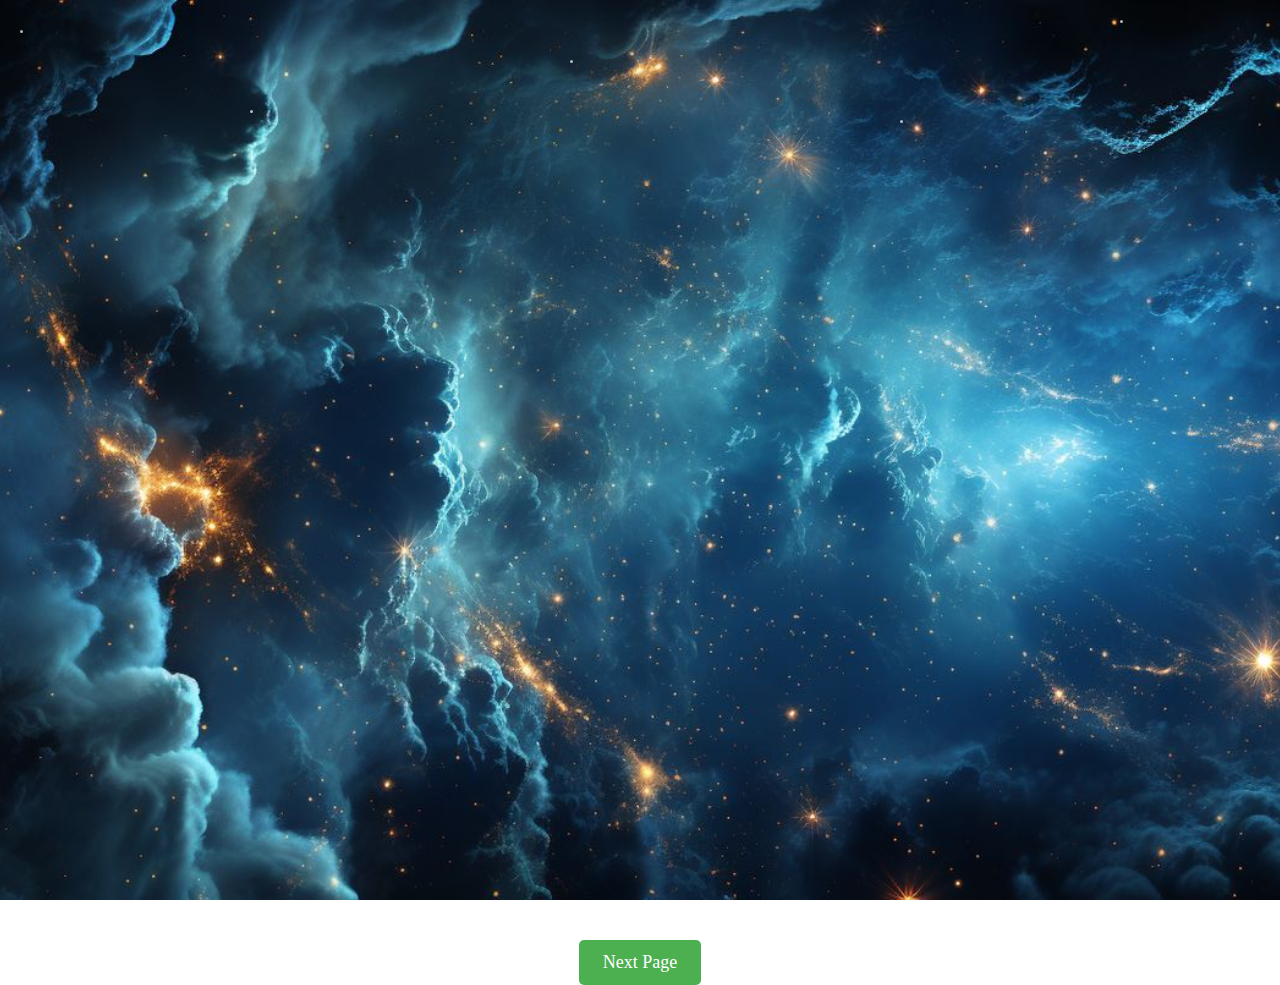
==== page2.html @ a96a7492 "juibubh" ====
<!DOCTYPE html>
<html lang="en">
<head>
    <meta charset="UTF-8">
    <meta name="viewport" content="width=device-width, initial-scale=1.0">
    <title>أنيميشن فضائي</title>
    <link rel="stylesheet" href="style2.css"> <!-- ربط ملف CSS -->
    <style>
        .center-text {
            text-align: center;
            margin-top: 20px;
        }

        .glow {
            display: inline-block;
            padding: 12px 24px; /* تعديل حجم الزر */
            font-size: 18px; /* تكبير النص داخل الزر */
            color: #fff;
            text-align: center;
            text-decoration: none;
            background-color: #4CAF50; /* لون خلفية الزر */
            border-radius: 5px;
            transition: all 0.3s ease-in-out;
        }

        .glow:hover {
            background-color: #45a049; /* لون عند التمرير فوق الزر */
            box-shadow: 0 0 20px rgba(255, 255, 255, 0.6);
        }

        .video-container {
            text-align: center; /* توسيط الفيديو */
            margin: 20px 0; /* إضافة مساحة حول الفيديو */
        }

        .next-container {
            text-align: center;
            margin-top: 20px;
        }
    </style>
</head>
<body>
    <div class="box-of-star1">
        <div class="star star-position1"></div>
        <div class="star star-position2"></div>
        <div class="star star-position3"></div>
        <div class="star star-position4"></div>
        <div class="star star-position5"></div>
        <div class="star star-position6"></div>
        <div class="star star-position7"></div>
    </div>

    <div class="video-container">
        <iframe width="560" height="315" src="https://www.youtube.com/embed/rs7JR5GUfqI?si=8pMwHolFJshs1G5y" title="YouTube video player" frameborder="0" allow="accelerometer; autoplay; clipboard-write; encrypted-media; gyroscope; picture-in-picture; web-share" referrerpolicy="strict-origin-when-cross-origin" allowfullscreen></iframe>
    </div>

    <div class="next-container">
        <a href="page3.html" class="glow">Next Page</a>
    </div>
</body>
</html>
---- style2.css ----
/* أنيميشن الثلج */
@keyframes snow {
    0% {
        opacity: 0;
        transform: translateY(0px);
    }
    20% {
        opacity: 1;
    }
    100% {
        opacity: 1;
        transform: translateY(650px);
    }
}

/* أنيميشن دوران الروبوت */
@keyframes astronaut {
    0% {
        transform: rotate(0deg);
    }
    100% {
        transform: rotate(360deg);
    }
}

/* إعدادات الأنيميشن في الخلفية */
.box-of-star1 {
    width: 100%;
    position: absolute;
    z-index: -1; /* تأكد من أن الأنيميشن في الخلفية */
    left: 0;
    top: 0;
    height: 700px;
    overflow: hidden; /* لمنع ظهور العناصر في الخلفية بشكل غير مرغوب */
}

.box-of-star1 {
    animation: snow 5s linear infinite;
}

/* إعدادات النجوم */
.star {
    width: 3px;
    height: 3px;
    border-radius: 50%;
    background-color: #FFF;
    position: absolute;
    z-index: -1; /* تأكد من أن النجوم في الخلفية */
    opacity: 0.7;
}

/* إعدادات موضع النجوم */
.star-position1 { top: 30px; left: 20px; }
.star-position2 { top: 110px; left: 250px; }
.star-position3 { top: 60px; left: 570px; }
.star-position4 { top: 120px; left: 900px; }
.star-position5 { top: 20px; left: 1120px; }
.star-position6 { top: 90px; left: 1280px; }
.star-position7 { top: 30px; left: 1480px; }

/* إعدادات الروبوت */
.astronaut {
    width: 250px;
    height: 300px;
    position: absolute;
    z-index: 2; /* أعلى من الأنيميشن */
    top: 50%; /* لتوسيطها عمودياً */
    left: 80%; /* تغيير هذا القيمة لضبط الموقع الأفقي */
    transform: translate(-50%, -50%); /* لضبط المركز عند الحركة */
    animation: astronaut 5s linear infinite;
    background-image: url('astronaut.png'); /* ضع هنا اسم صورة الروبوت */
    background-size: contain; /* لضبط الصورة لتتناسب مع حجم العنصر */
    background-repeat: no-repeat; /* منع تكرار الصورة */
}

/* إعدادات خلفية الصفحة */
body {
    margin: 0;
    padding: 0;
    height: 100vh;
    background-image: url('yasso2008.jpg'); /* ضع هنا اسم الصورة */
    background-size: cover; /* لتغطية الشاشة بالكامل */
    background-position: center; /* لضبط تموضع الصورة في المنتصف */
    background-attachment: fixed; /* لتثبيت الخلفية عند التمرير */
    background-repeat: no-repeat; /* لمنع تكرار الصورة */
}

/* لتوسيع الفيديو في الصفحة */
.video-container {
    display: flex;
    justify-content: center;
    align-items: center;
    height: 100vh; /* لجعل الفيديو في منتصف الصفحة عمودياً */
    background-color: transparent; /* اجعل الخلفية شفافة */
}

/* تصميم الفيديو وإضافة إطار جميل */
video {
    border: 5px solid rgba(255, 255, 255, 0.3); /* إطار ملون نصف شفاف حول الفيديو */
    border-radius: 15px; /* زوايا الإطار دائرية */
    box-shadow: 0 0 20px rgba(255, 255, 255, 0.5); /* تأثير الإضاءة حول الفيديو */
    width: 80%; /* حجم الفيديو، يمكنك تعديله كما تحب */
    max-width: 800px; /* أقصى عرض للفيديو */
}
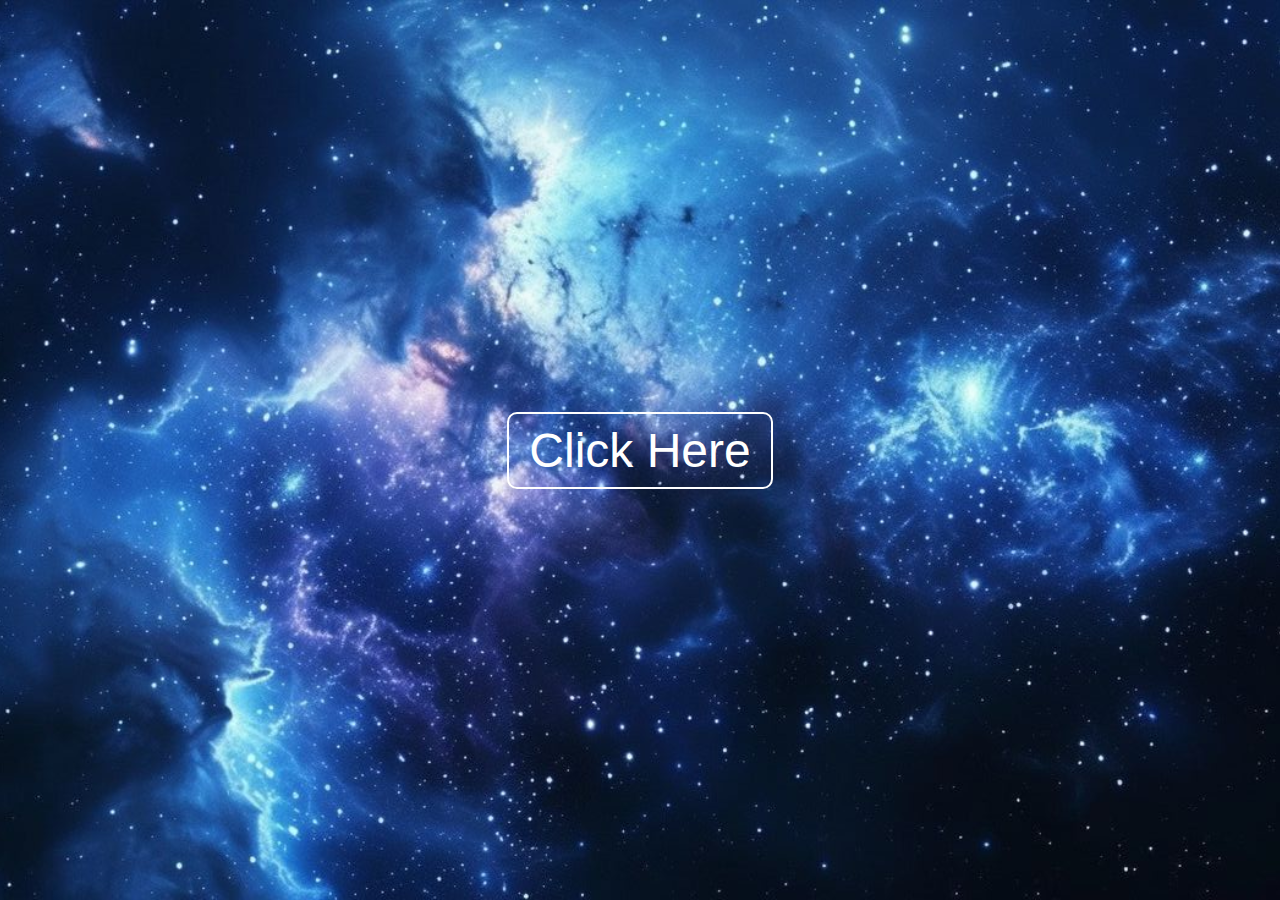
==== commit c624a6a9: "Update and rename pae2.html to page2.html" ====
--- a/page2.html
+++ b/page2.html
@@ -3,59 +3,14 @@
 <head>
     <meta charset="UTF-8">
     <meta name="viewport" content="width=device-width, initial-scale=1.0">
-    <title>أنيميشن فضائي</title>
-    <link rel="stylesheet" href="style2.css"> <!-- ربط ملف CSS -->
-    <style>
-        .center-text {
-            text-align: center;
-            margin-top: 20px;
-        }
-
-        .glow {
-            display: inline-block;
-            padding: 12px 24px; /* تعديل حجم الزر */
-            font-size: 18px; /* تكبير النص داخل الزر */
-            color: #fff;
-            text-align: center;
-            text-decoration: none;
-            background-color: #4CAF50; /* لون خلفية الزر */
-            border-radius: 5px;
-            transition: all 0.3s ease-in-out;
-        }
-
-        .glow:hover {
-            background-color: #45a049; /* لون عند التمرير فوق الزر */
-            box-shadow: 0 0 20px rgba(255, 255, 255, 0.6);
-        }
-
-        .video-container {
-            text-align: center; /* توسيط الفيديو */
-            margin: 20px 0; /* إضافة مساحة حول الفيديو */
-        }
-
-        .next-container {
-            text-align: center;
-            margin-top: 20px;
-        }
-    </style>
+    <title>JWST Challenge</title>
 </head>
 <body>
-    <div class="box-of-star1">
-        <div class="star star-position1"></div>
-        <div class="star star-position2"></div>
-        <div class="star star-position3"></div>
-        <div class="star star-position4"></div>
-        <div class="star star-position5"></div>
-        <div class="star star-position6"></div>
-        <div class="star star-position7"></div>
+    <div class="center-text">
+        <a href="index.html" class="glow">Click Here</a>
     </div>
 
-    <div class="video-container">
-        <iframe width="560" height="315" src="https://www.youtube.com/embed/rs7JR5GUfqI?si=8pMwHolFJshs1G5y" title="YouTube video player" frameborder="0" allow="accelerometer; autoplay; clipboard-write; encrypted-media; gyroscope; picture-in-picture; web-share" referrerpolicy="strict-origin-when-cross-origin" allowfullscreen></iframe>
-    </div>
-
-    <div class="next-container">
-        <a href="page3.html" class="glow">Next Page</a>
-    </div>
+    <link rel="stylesheet" href="style.css">
 </body>
 </html>
+
--- a/style.css
+++ b/style.css
@@ -0,0 +1,177 @@
+/* إعدادات الصفحة العامة */
+body {
+    margin: 0;
+    padding: 0;
+    background-color: black;
+    display: flex;
+    justify-content: center;
+    align-items: center;
+    height: 100vh;
+    font-family: Arial, sans-serif;
+}
+
+/* النص المركزي المضيء */
+.center-text {
+    text-align: center;
+}
+
+.glow {
+    font-size: 3rem;
+    color: white;
+    text-decoration: none;
+    animation: glowing 1.5s infinite;
+}
+
+/* تأثير الإضاءة على النص */
+@keyframes glowing {
+    0% { text-shadow: 0 0 5px white, 0 0 10px white, 0 0 20px white; }
+    50% { text-shadow: 0 0 20px white, 0 0 30px white, 0 0 40px white; }
+    100% { text-shadow: 0 0 5px white, 0 0 10px white, 0 0 20px white; }
+}
+/* إعدادات أضواء الصفحة */
+.lights-container {
+    display: flex;
+    justify-content: space-around;
+    align-items: flex-end;
+    height: 100vh;
+    background-color: black;
+    position: relative;
+}
+
+.light {
+    width: 50px;
+    height: 100px;
+    background-color: yellow;
+    opacity: 1;
+    transition: opacity 1s ease;
+}
+
+/* إعدادات فيديو التلسكوب */
+.video-container {
+    position: absolute;
+    top: 50%;
+    left: 50%;
+    transform: translate(-50%, -50%);
+}
+
+/* تأثير الانطفاء */
+/* إعدادات الصفحة العامة */
+body {
+    margin: 0;
+    padding: 0;
+    height: 100vh;
+    display: flex;
+    justify-content: center;
+    align-items: center;
+    font-family: Arial, sans-serif;
+    background-image: url('2008'); /* هنا ضع رابط صورة الفضاء التي تريدها */
+    background-size: cover;
+    background-position: center;
+    background-attachment: fixed;
+    background-repeat: no-repeat;
+    color: white;
+}
+
+/* النص المركزي المضيء */
+.center-text {
+    text-align: center;
+}
+
+.glow {
+    font-size: 3rem;
+    color: #ffffff;
+    text-decoration: none;
+    padding: 10px 20px;
+    border: 2px solid #ffffff;
+    border-radius: 10px;
+    animation: glowing 1.5s infinite;
+    transition: background-color 0.3s ease, color 0.3s ease;
+}
+
+/* تأثير الإضاءة على النص */
+@keyframes glowing {
+    0% { box-shadow: 0 0 5px #fff, 0 0 10px #fff, 0 0 20px #ff00ff, 0 0 30px #ff00ff, 0 0 40px #ff00ff; }
+    50% { box-shadow: 0 0 20px #ff00ff, 0 0 30px #ff00ff, 0 0 40px #ff00ff, 0 0 50px #ff00ff; }
+    100% { box-shadow: 0 0 5px #fff, 0 0 10px #fff, 0 0 20px #ff00ff, 0 0 30px #ff00ff; }
+}
+
+/* التأثير عند مرور الفأرة على النص */
+.glow:hover {
+    background-color: #ff00ff;
+    color: black;
+}
+/* إعدادات الصفحة العامة */
+body {
+    margin: 0;
+    padding: 0;
+    height: 100vh;
+    display: flex;
+    justify-content: center;
+    align-items: center;
+    font-family: Arial, sans-serif;
+    background-image: url('2008'); /* ضع رابط صورة الخلفية هنا */
+    background-size: cover;
+    background-position: center;
+    background-attachment: fixed;
+    background-repeat: no-repeat;
+    color: white;
+}
+
+/* النص المركزي المضيء */
+.center-text {
+    text-align: center;
+}
+
+.glow {
+    font-size: 3rem;
+    color: #ffffff;
+    text-decoration: none;
+    padding: 10px 20px;
+    border: 2px solid #ffffff;
+    border-radius: 10px;
+    animation: glowing 1.5s infinite;
+    transition: background-color 0.3s ease, color 0.3s ease;
+    
+}
+
+/* تأثير الإضاءة على النص (باللون الأبيض) */
+@keyframes glowing {
+    0% { box-shadow: 0 0 5px #fff, 0 0 10px #fff, 0 0 20px #fff, 0 0 30px #fff, 0 0 40px #fff; }
+    50% { box-shadow: 0 0 20px #fff, 0 0 30px #fff, 0 0 40px #fff, 0 0 50px #fff; }
+    100% { box-shadow: 0 0 5px #fff, 0 0 10px #fff, 0 0 20px #fff, 0 0 30px #fff; }
+}
+
+/* التأثير عند مرور الفأرة على النص */
+.glow:hover {
+    background-color: #ffffff;
+    color: black;
+}
+/* تنسيق الفيديو */
+.video-container {
+    position: absolute;
+    top: 50%;
+    left: 50%;
+    transform: translate(-50%, -50%);
+    z-index: 1; /* تأكد أن الفيديو يظهر فوق النجوم */
+}
+
+video {
+    border: 2px solid white;
+    border-radius: 10px;
+}
+body {
+    margin: 0;
+    padding: 0;
+    height: 100vh;
+    background-image: url('kimo00.jpg'); /* هنا ضع اسم الصورة */
+    background-size: cover; /* لجعل الصورة تغطي كامل الخلفية */
+    background-position: center; /* لجعل الصورة تتمركز في الخلفية */
+    background-repeat: no-repeat; /* لمنع تكرار الصورة */
+    font-family: Arial, sans-serif;
+}
+
+
+
+
+
+
